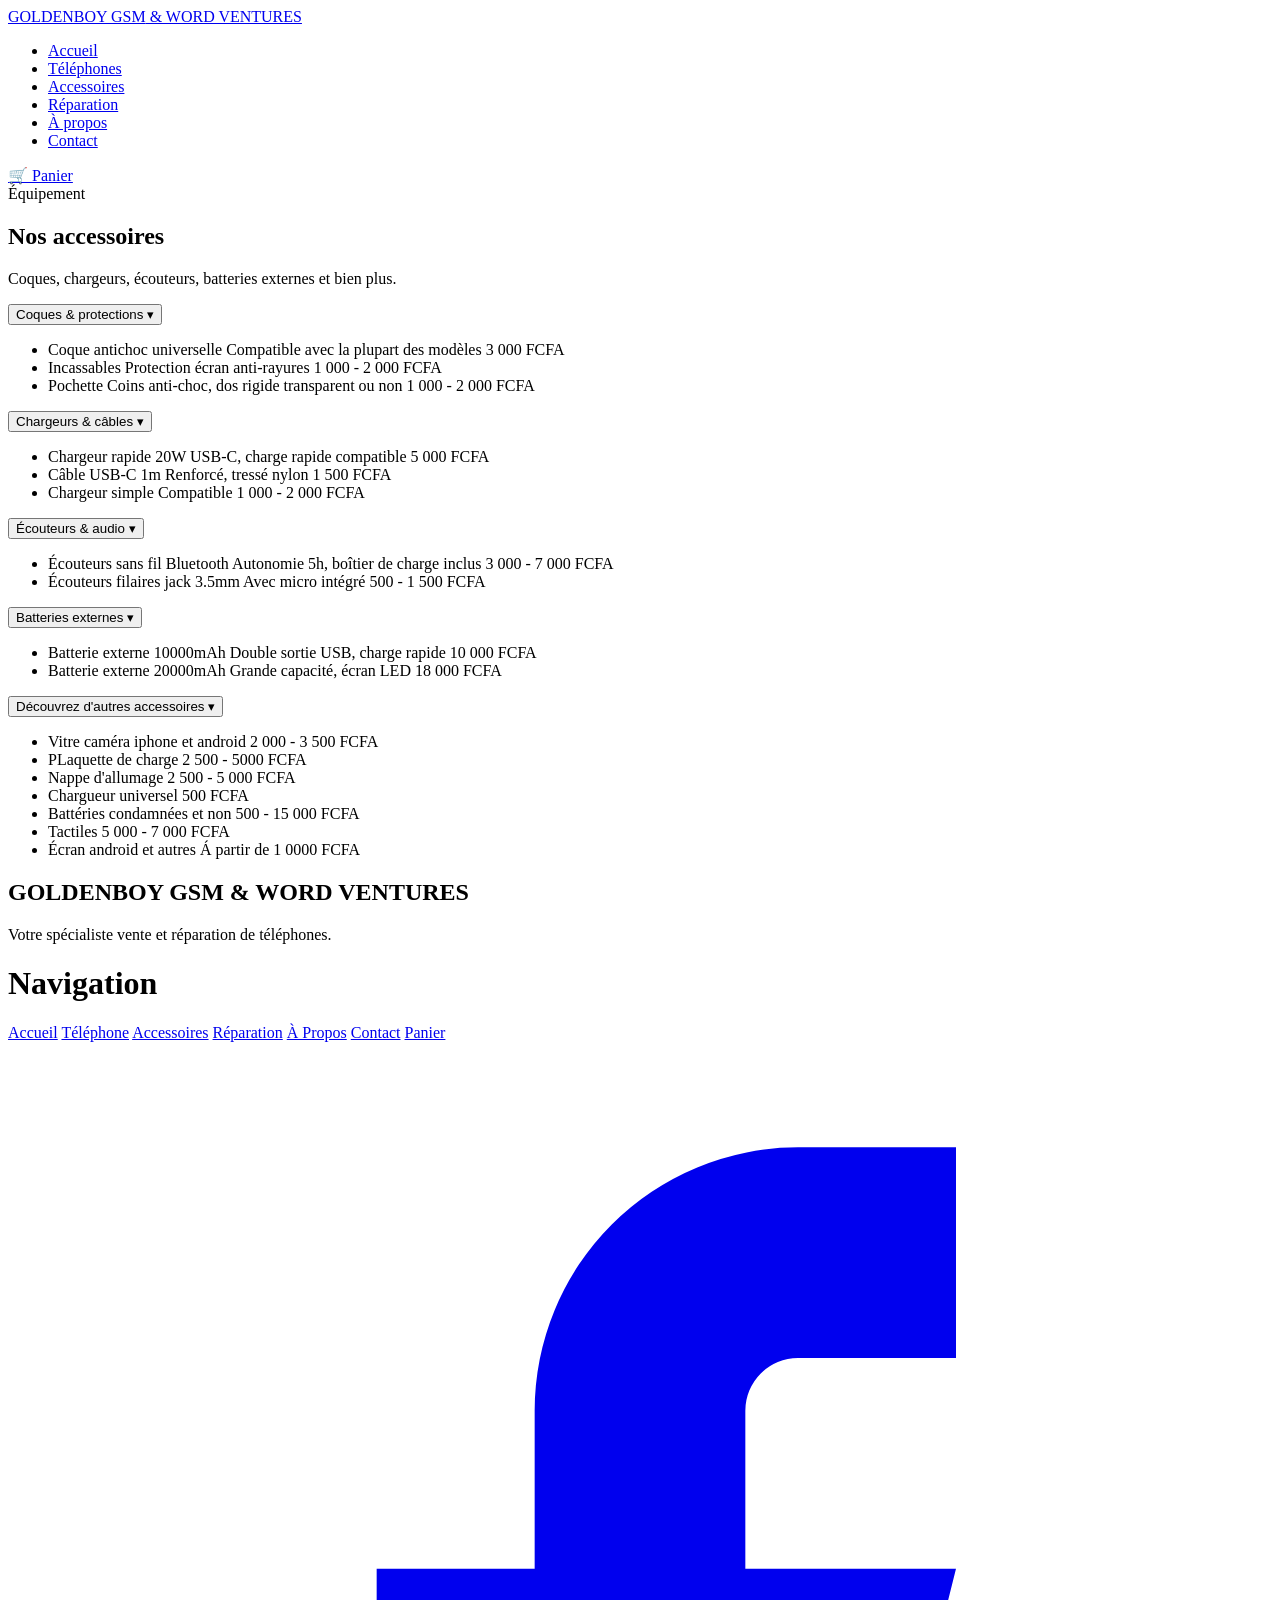
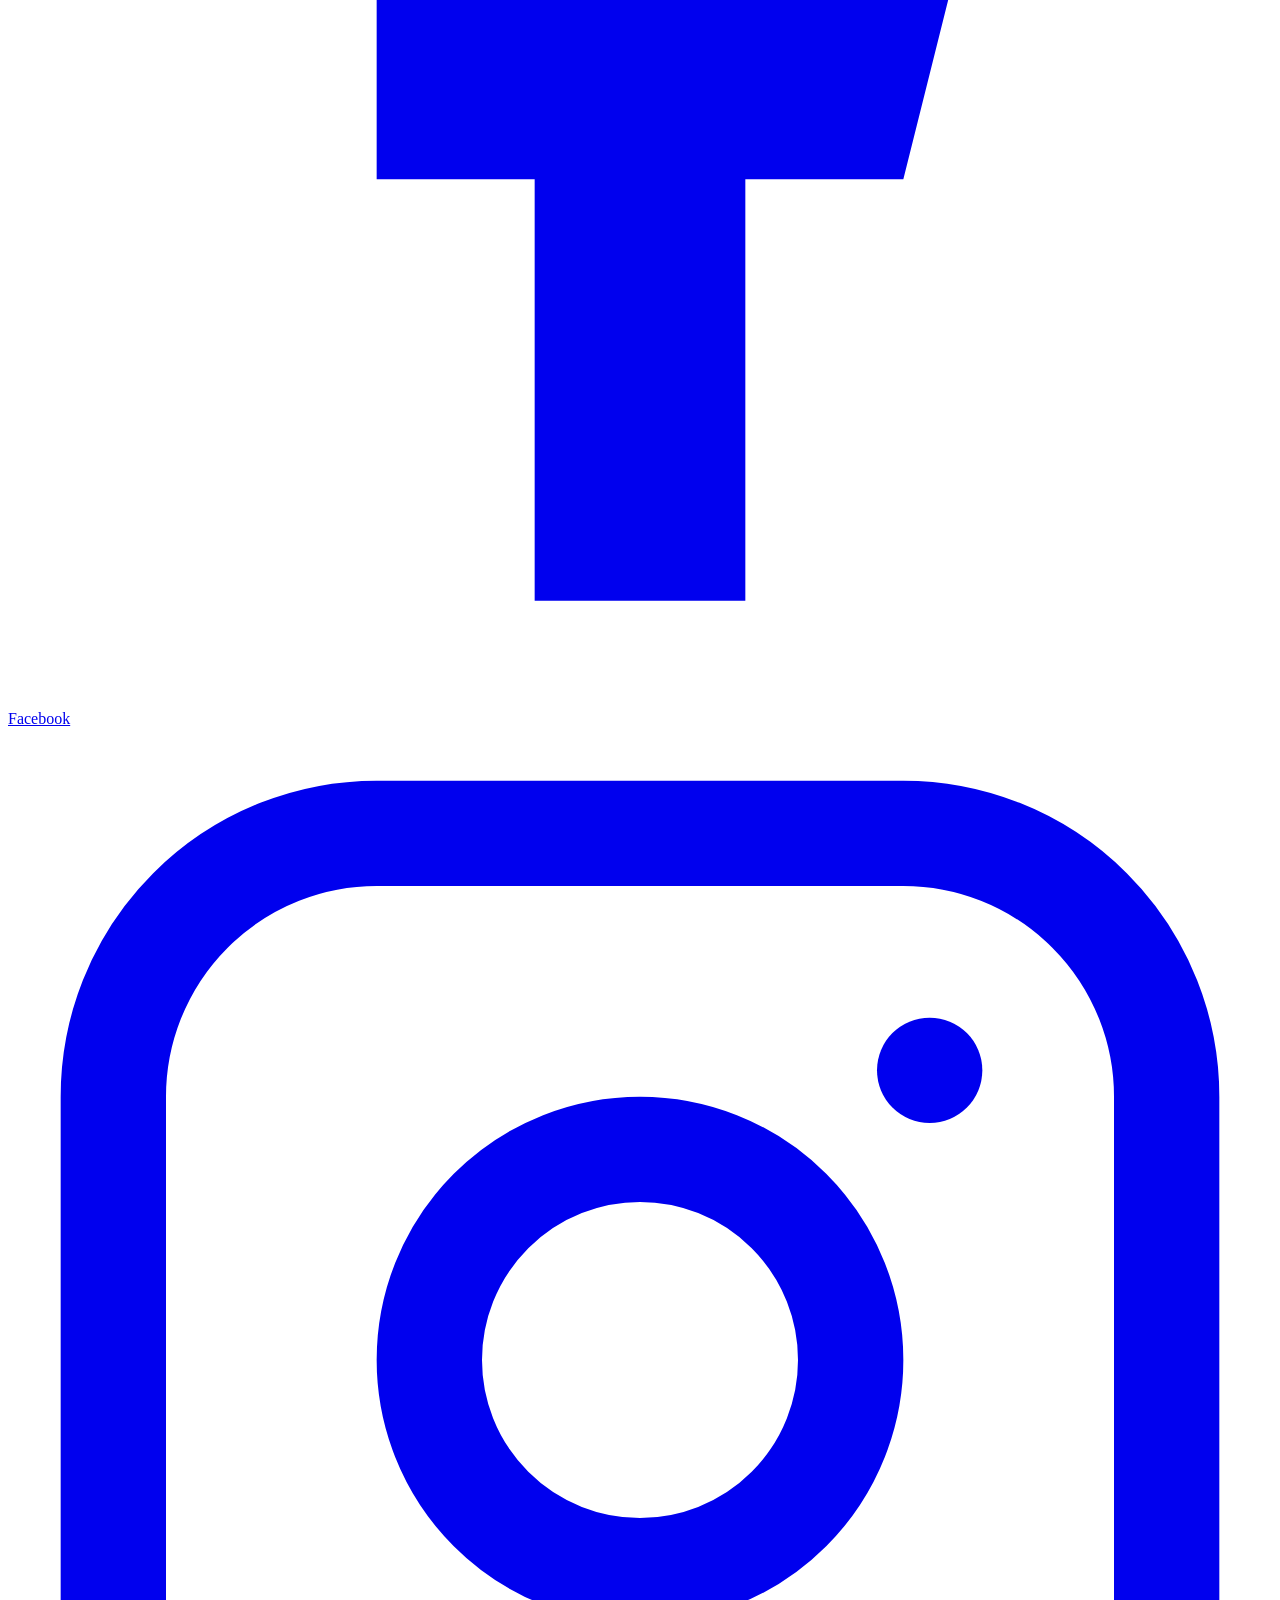
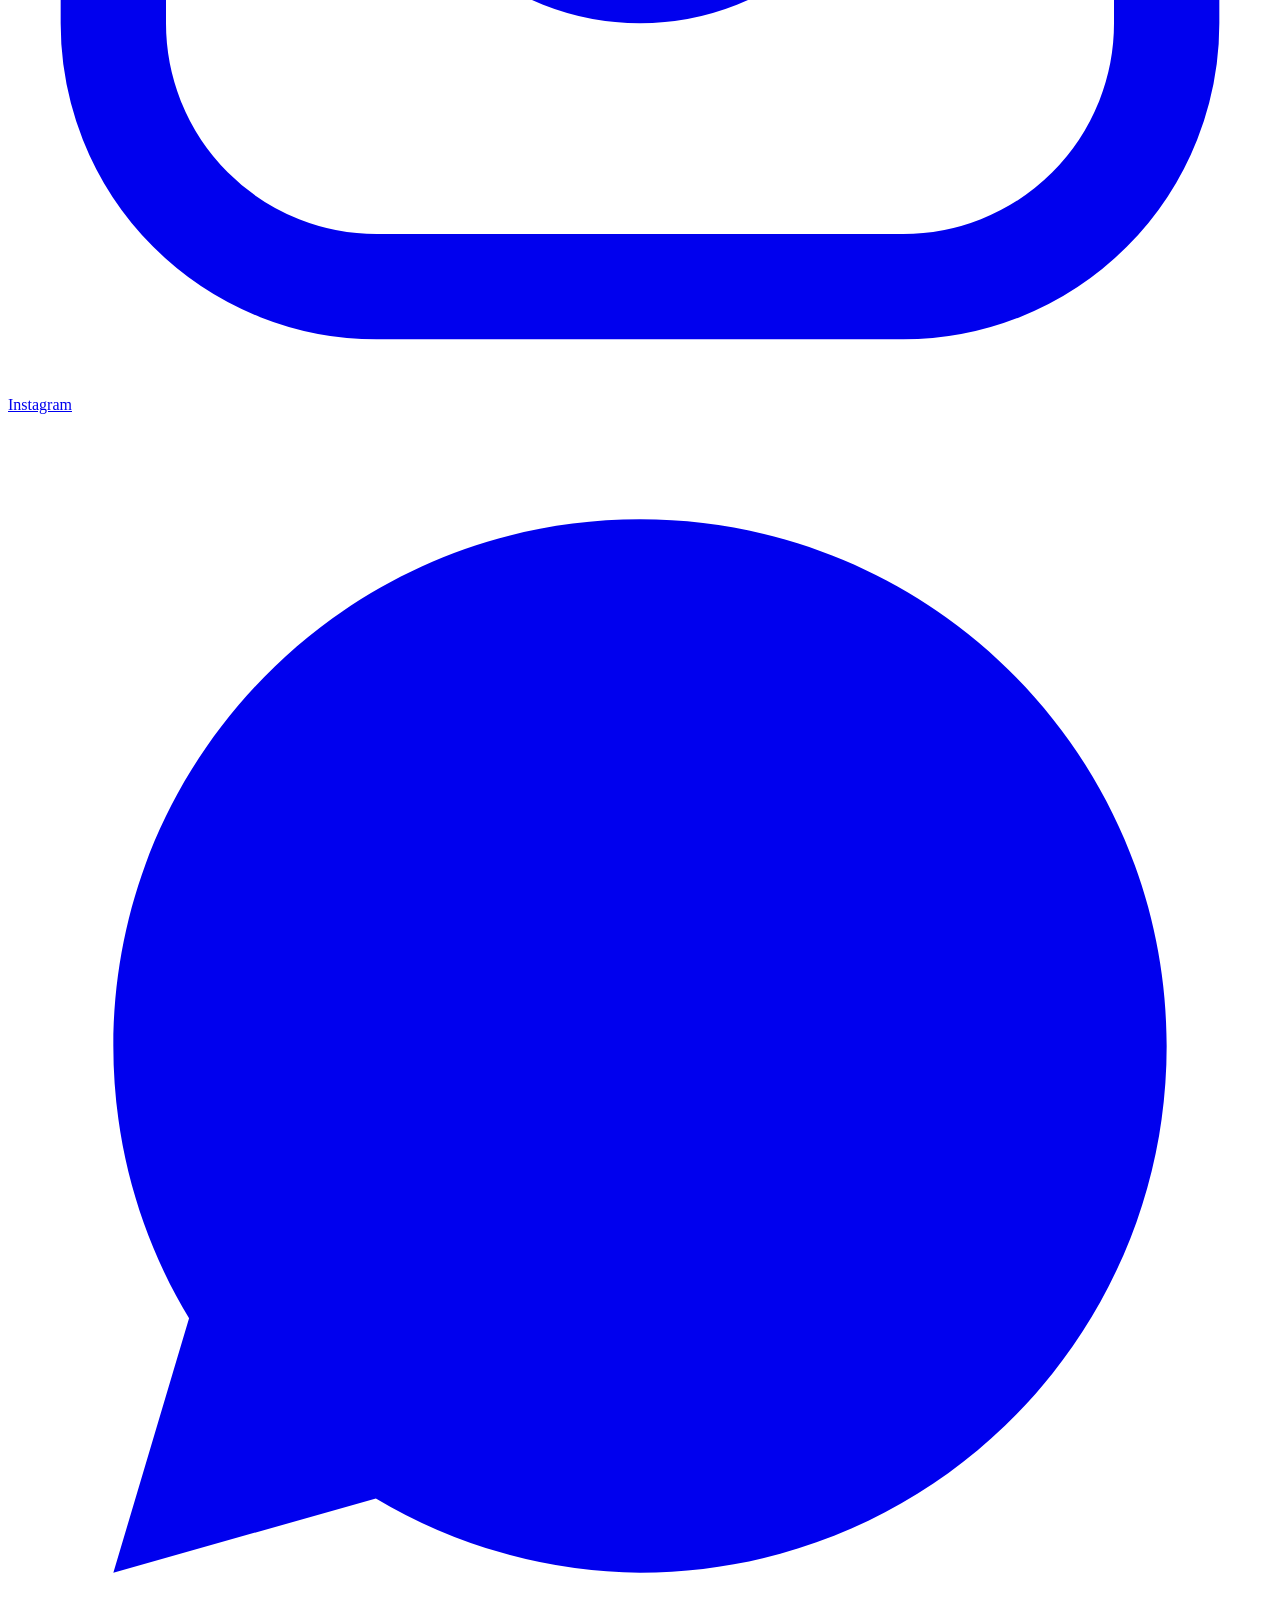
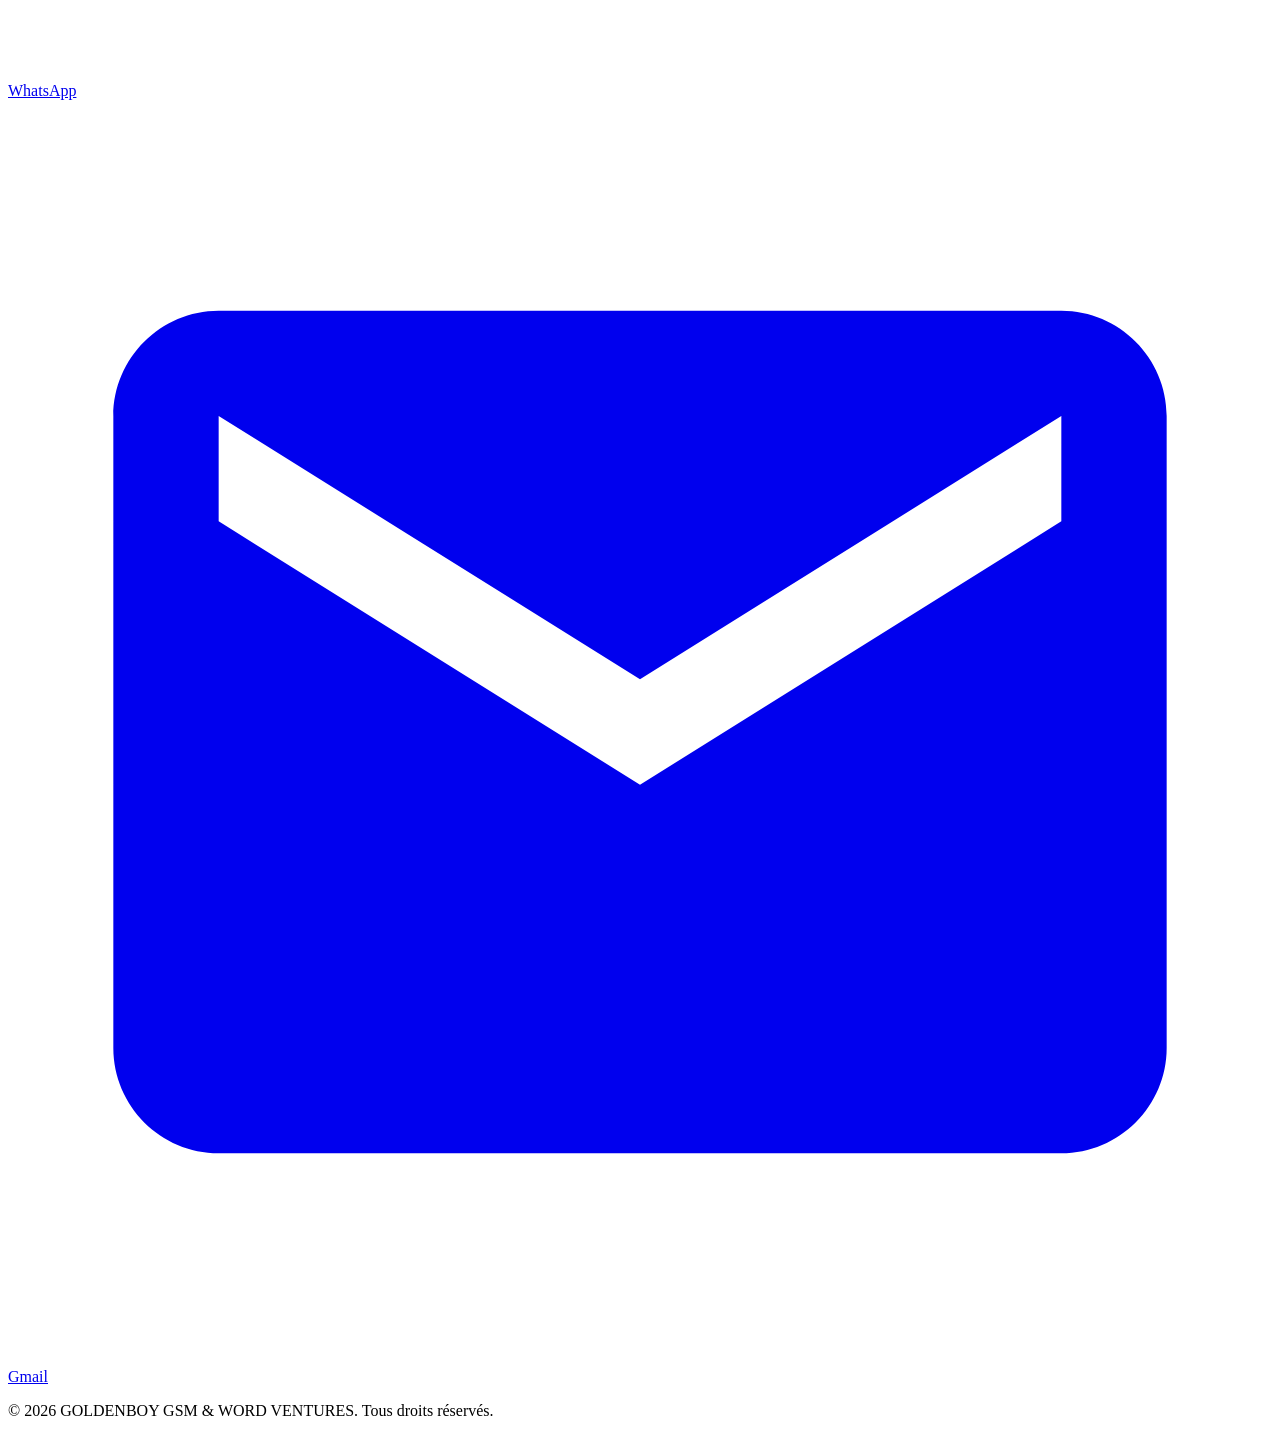
==== accessoires.html @ b76e43d2 "Add files via upload" ====
<!DOCTYPE html>
<html lang="fr">
<head>
  <meta charset="UTF-8">
  <meta name="viewport" content="width=device-width, initial-scale=1.0">
  <title>Nos accessoires - GOLDENBOY GSM & WORD VENTURES</title>
  <link rel="stylesheet" href="css/style.css">
</head>
<body>
  <header class="site-header">
    <div class="logo">
      <a href="index.html">GOLDENBOY GSM<span> & WORD VENTURES</span></a>
    </div>
    <nav class="main-nav">
      <ul>
        <li><a href="index.html">Accueil</a></li>
        <li><a href="phones.html">Téléphones</a></li>
        <li><a href="accessoires.html" class="active">Accessoires</a></li>
        <li><a href="reparation.html">Réparation</a></li>
        <li><a href="apropos.html">À propos</a></li>
        <li><a href="contact.html">Contact</a></li>
      </ul>
    </nav>
    <a href="panier.html" class="cart-link">🛒 Panier</a>
  </header>

  <main>

    <section class="page-title">
      <span class="eyebrow">Équipement</span>
      <h1>Nos accessoires</h1>
      <p>Coques, chargeurs, écouteurs, batteries externes et bien plus.</p>
    </section>
    <section class="accessory-category">
      <button class="category-toggle">
        Coques &amp; protections
        <span class="chevron">▾</span>
      </button>
      <div class="category-content">
        <ul class="accessory-list">
          <li>
            <span class="acc-name">Coque antichoc universelle</span>
            <span class="acc-desc">Compatible avec la plupart des modèles</span>
            <span class="acc-price">3 000 FCFA</span>
          </li>
          <li>
            <span class="acc-name">Incassables</span>
            <span class="acc-desc">Protection écran anti-rayures</span>
            <span class="acc-price">1 000 - 2 000 FCFA</span>
          </li>
          <li>
            <span class="acc-name">Pochette</span>
            <span class="acc-desc">Coins anti-choc, dos rigide transparent ou non</span>
            <span class="acc-price">1 000 - 2 000 FCFA</span>
          </li>
        </ul>
      </div>
    </section>

    <section class="accessory-category">
      <button class="category-toggle">
        Chargeurs &amp; câbles
        <span class="chevron">▾</span>
      </button>
      <div class="category-content">
        <ul class="accessory-list">
          <li>
            <span class="acc-name">Chargeur rapide 20W</span>
            <span class="acc-desc">USB-C, charge rapide compatible</span>
            <span class="acc-price">5 000 FCFA</span>
          </li>
          <li>
            <span class="acc-name">Câble USB-C 1m</span>
            <span class="acc-desc">Renforcé, tressé nylon</span>
            <span class="acc-price">1 500 FCFA</span>
          </li>
          <li>
            <span class="acc-name">Chargeur simple</span>
            <span class="acc-desc">Compatible</span>
            <span class="acc-price">1 000 - 2 000 FCFA</span>
          </li>
        </ul>
      </div>
    </section>

    <section class="accessory-category">
      <button class="category-toggle">
        Écouteurs &amp; audio
        <span class="chevron">▾</span>
      </button>
      <div class="category-content">
        <ul class="accessory-list">
          <li>
            <span class="acc-name">Écouteurs sans fil Bluetooth</span>
            <span class="acc-desc">Autonomie 5h, boîtier de charge inclus</span>
            <span class="acc-price">3 000 - 7 000 FCFA</span>
          </li>
          <li>
            <span class="acc-name">Écouteurs filaires jack 3.5mm</span>
            <span class="acc-desc">Avec micro intégré</span>
            <span class="acc-price">500 - 1 500 FCFA</span>
          </li>
        </ul>
      </div>
    </section>

    <section class="accessory-category">
      <button class="category-toggle">
        Batteries externes
        <span class="chevron">▾</span>
      </button>
      <div class="category-content">
        <ul class="accessory-list">
          <li>
            <span class="acc-name">Batterie externe 10000mAh</span>
            <span class="acc-desc">Double sortie USB, charge rapide</span>
            <span class="acc-price">10 000 FCFA</span>
          </li>
          <li>
            <span class="acc-name">Batterie externe 20000mAh</span>
            <span class="acc-desc">Grande capacité, écran LED</span>
            <span class="acc-price">18 000 FCFA</span>
          </li>
        </ul>
      </div>
    </section>
    
    <section class="accessory-category">
      <button class="category-toggle">
        Découvrez d'autres accessoires
        <span class="chevron">▾</span>
      </button>
      <div class="category-content">
        <ul class="accessory-list">
          <li>
            <span class="acc-name">Vitre caméra iphone et android</span>
            <span class="acc-price">2 000 - 3 500 FCFA</span>
          </li>
          <li>
            <span class="acc-name">PLaquette de charge </span>
            <span class="acc-price">2 500 - 5000 FCFA</span>
          </li>
          <li>
            <span class="acc-name">Nappe d'allumage</span>
            <span class="acc-price">2 500 - 5 000 FCFA</span>
          </li>
          <li>
            <span class="acc-name">Chargueur universel</span>
            <span class="acc-price"> 500 FCFA</span>
          </li>
          <li>
            <span class="acc-name">Battéries condamnées et  non</span>
            <span class="acc-price">500 - 15 000 FCFA</span>
          </li>
          <li>
            <span class="acc-name">Tactiles</span>
            <span class="acc-price">5 000 - 7 000 FCFA</span>
          </li>
          <li>
            <span class="acc-name">Écran android et autres</span>
            <span class="acc-price"> Á partir de 1 0000 FCFA</span>
          </li>
        </ul>
      </div>
    </section>

  </main>
<footer class="site-footer">
    <div class="footer-content">
        <div class="footer-brand">
            <h2>GOLDENBOY GSM & WORD VENTURES</h2>
            <p>Votre spécialiste vente et réparation de téléphones.</p>
        </div>
        <h1>Navigation</h1>
        <nav class="footer-nav">
            <a href="index.html">Accueil</a>
            <a href="phones.html">Téléphone</a>
            <a href="accessoires.html">Accessoires</a>
            <a href="reparation.html">Réparation</a>
            <a href="apropos.html">À Propos</a>
            <a href="contact.html">Contact</a>
            <a href="panier.html">Panier</a> 
        </nav>
        <div class="footer-social">
            <a href="https://facebook.com/profil.php?id=61578856828419" target="_blank" class="social-btn facebook" title="Facebook">
                <svg viewBox="0 0 24 24" fill="currentColor"><path d="M18 2h-3a5 5 0 0 0-5 5v3H7v4h3v8h4v-8h3l1-4h-4V7a1 1 0 0 1 1-1h3z"/></svg>
                <span>Facebook</span>
            </a>
            <a href="https://instagram.com/@ANGE906039" target="_blank" class="social-btn instagram" title="Instagram">
                <svg viewBox="0 0 24 24" fill="none" stroke="currentColor" stroke-width="2"><rect x="2" y="2" width="20" height="20" rx="5" ry="5"/><circle cx="12" cy="12" r="4"/><circle cx="17.5" cy="6.5" r="1" fill="currentColor" stroke="none"/></svg>
                <span>Instagram</span>
            </a>
            <a href="https://wa.me/2290166873347" target="_blank" class="social-btn whatsapp" title="WhatsApp">
                <svg viewBox="0 0 24 24" fill="currentColor"><path d="M17.472 14.382c-.297-.149-1.758-.867-2.03-.967-.273-.099-.471-.148-.67.15-.197.297-.767.966-.94 1.164-.173.199-.347.223-.644.075-.297-.15-1.255-.463-2.39-1.475-.883-.788-1.48-1.761-1.653-2.059-.173-.297-.018-.458.13-.606.134-.133.298-.347.446-.52.149-.174.198-.298.298-.497.099-.198.05-.371-.025-.52-.075-.149-.669-1.612-.916-2.207-.242-.579-.487-.5-.669-.51-.173-.008-.371-.01-.57-.01-.198 0-.52.074-.792.372-.272.297-1.04 1.016-1.04 2.479 0 1.462 1.065 2.875 1.213 3.074.149.198 2.096 3.2 5.077 4.487.709.306 1.262.489 1.694.625.712.227 1.36.195 1.871.118.571-.085 1.758-.719 2.006-1.413.248-.694.248-1.289.173-1.413-.074-.124-.272-.198-.57-.347zM12 2C6.477 2 2 6.477 2 12c0 1.89.525 3.66 1.438 5.168L2 22l4.985-1.41A9.956 9.956 0 0 0 12 22c5.523 0 10-4.477 10-10S17.523 2 12 2z"/></svg>
                <span>WhatsApp</span>
            </a>
            <a href="mailto:goldenboygsmwordventure@gmail.com" class="social-btn gmail" title="Gmail">
                <svg viewBox="0 0 24 24" fill="currentColor"><path d="M20 4H4c-1.1 0-2 .9-2 2v12c0 1.1.9 2 2 2h16c1.1 0 2-.9 2-2V6c0-1.1-.9-2-2-2zm0 4-8 5-8-5V6l8 5 8-5v2z"/></svg>
                <span>Gmail</span>
            </a>
          
        </div>
          <p class="copyright">&copy; 2026 GOLDENBOY GSM & WORD VENTURES. Tous droits réservés.</p>
    </div>
</footer>

<script src="js/accordeon.js">
    
    function toggleMenu() {
        const links = document.getElementById("navLinks");
        const toggle = document.getElementById("menuToggle");
        links.classList.toggle("active");
        toggle.textContent = links.classList.contains("active") ? "✕" : "☰";
    }
    function closeMenu() {
        document.getElementById("navLinks").classList.remove("active");
        document.getElementById("menuToggle").textContent = "☰";
    }

    window.addEventListener("scroll", () => {
        const navbar = document.getElementById("navbar");
        navbar.classList.toggle("scrolled", window.scrollY > 50);
    });


    document.querySelectorAll('a[href^="#"]').forEach(a => {
        a.addEventListener("click", e => {
            e.preventDefault();
            const target = document.querySelector(a.getAttribute("href"));
            if (target) target.scrollIntoView({ behavior: "smooth" });
        });
    });

    
    const observer = new IntersectionObserver((entries) => {
        entries.forEach(e => {
            if (e.isIntersecting) e.target.classList.add("visible");
        });
    }, { threshold: 0.1 });
    document.querySelectorAll(".skill-card, .project-card, .timeline-item").forEach(el => {
        observer.observe(el);
    });

    function handleSubmit(e) {
        e.preventDefault();
        document.getElementById("formSuccess").style.display = "block";
        e.target.reset();
        setTimeout(() => { document.getElementById("formSuccess").style.display = "none"; }, 4000);
    }
</script>
  <script src="js/accordeon.js"></script>
</body>
</html>
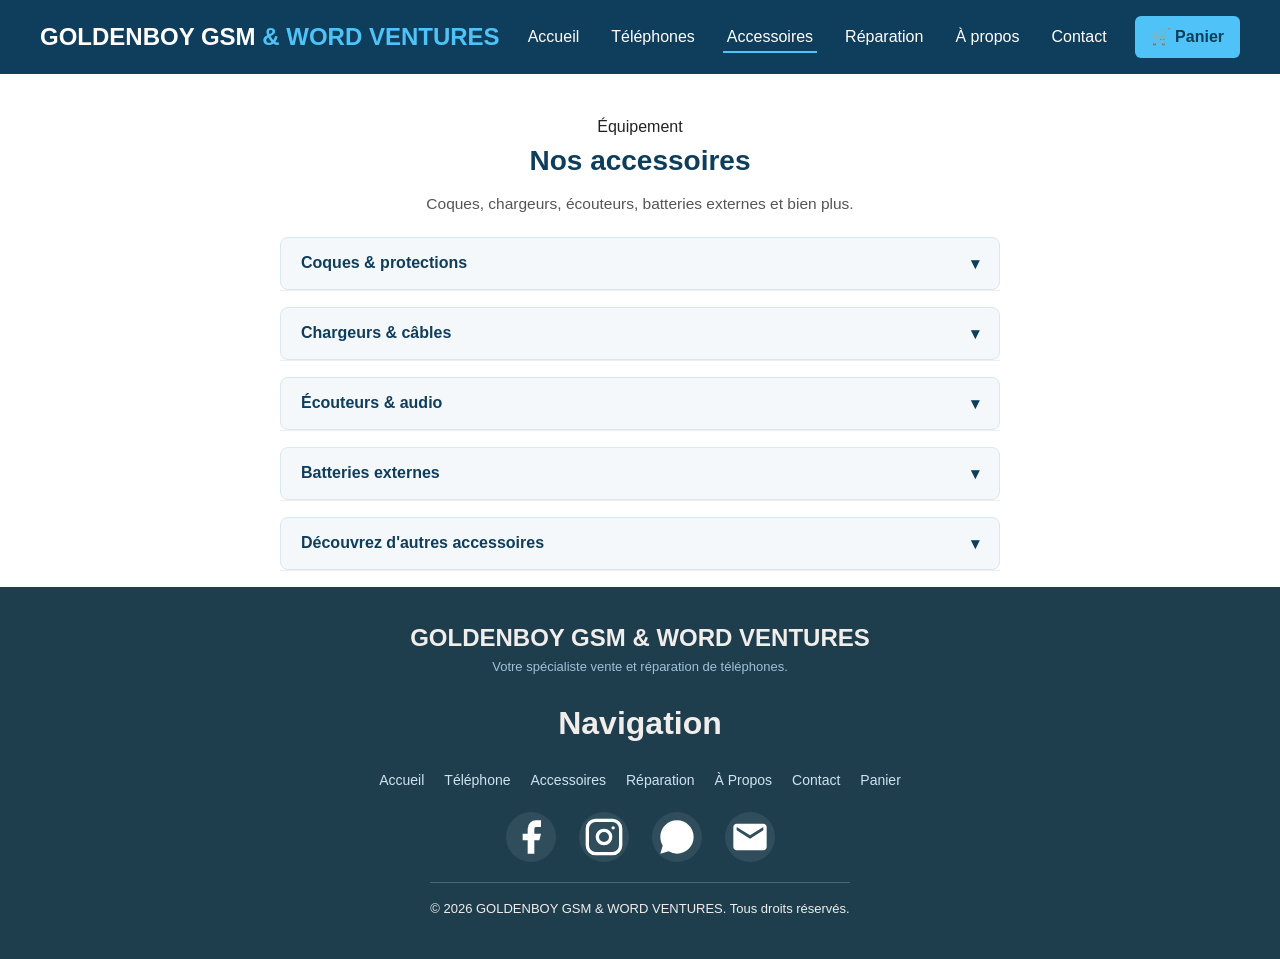
==== commit 8bbb1f1c: "Update accessoires.html" ====
--- a/accessoires.html
+++ b/accessoires.html
@@ -4,7 +4,7 @@
   <meta charset="UTF-8">
   <meta name="viewport" content="width=device-width, initial-scale=1.0">
   <title>Nos accessoires - GOLDENBOY GSM & WORD VENTURES</title>
-  <link rel="stylesheet" href="css/style.css">
+  <link rel="stylesheet" href="style.css">
 </head>
 <body>
   <header class="site-header">
--- a/style.css
+++ b/style.css
@@ -0,0 +1,1198 @@
+/* ===========================================
+   RESET DE BASE
+   On enlève les marges/paddings par défaut du navigateur
+   =========================================== */
+* {
+  margin: 0;
+  padding: 0;
+  box-sizing: border-box; /* le padding ne s'ajoute plus à la largeur */
+}
+
+body {
+  font-family: 'Segoe UI', Arial, sans-serif;
+  color: #222;
+  line-height: 1.6;
+}
+
+a {
+  text-decoration: none;
+  color: inherit;
+}
+
+ul {
+  list-style: none;
+}
+
+/* ===========================================
+   HEADER + NAVIGATION
+   =========================================== */
+.site-header {
+  display: flex;
+  align-items: center;
+  justify-content: space-between;
+  padding: 16px 40px;
+  background-color: #0f3d5c;
+  color: #fff;
+  flex-wrap: wrap;
+}
+
+.logo a {
+  font-size: 24px;
+  font-weight: bold;
+  color: #fff;
+}
+
+.logo span {
+  color: #4fc3f7;
+}
+
+.main-nav ul {
+  display: flex;
+  gap: 24px;
+}
+
+.main-nav a {
+  font-weight: 500;
+  padding: 6px 4px;
+  border-bottom: 2px solid transparent;
+  transition: border-color 0.2s;
+}
+
+.main-nav a:hover,
+.main-nav a.active {
+  border-bottom: 2px solid #4fc3f7;
+}
+
+.cart-link {
+  font-weight: bold;
+  background-color: #4fc3f7;
+  color: #0f3d5c;
+  padding: 8px 16px;
+  border-radius: 6px;
+}
+
+/* ===========================================
+   HERO (bannière d'accueil)
+   =========================================== */
+.hero {
+  display: flex;
+  align-items: center;
+  gap: 40px;
+  padding: 60px 40px;
+  background-color: #f4f8fb;
+}
+
+.hero-text {
+  flex: 1;
+}
+
+.hero-text h1 {
+  font-size: 32px;
+  margin-bottom: 16px;
+  color: #0f3d5c;
+}
+
+.hero-text p {
+  margin-bottom: 24px;
+  color: #444;
+}
+
+.hero-buttons {
+  display: flex;
+  gap: 16px;
+}
+
+.btn {
+  display: inline-block;
+  padding: 12px 24px;
+  border-radius: 6px;
+  font-weight: bold;
+  transition: opacity 0.2s;
+}
+
+.btn:hover {
+  opacity: 0.85;
+}
+
+.btn-primary {
+  background-color: #0f3d5c;
+  color: #fff;
+}
+
+.btn-secondary {
+  background-color: #fff;
+  color: #0f3d5c;
+  border: 2px solid #0f3d5c;
+}
+
+.hero-image {
+  flex: 1;
+  height: 260px;
+}
+.diagnostic-card {
+  width: 100%;
+  max-width: 340px;
+  background-color: var(--paper);
+  border-radius: var(--radius);
+  overflow: hidden;
+  box-shadow: 0 24px 60px -20px rgba(0, 0, 0, 0.5);
+}
+
+.diagnostic-card-header {
+  display: flex;
+  align-items: center;
+  gap: 8px;
+  padding: 14px 18px;
+  background-color: #eceae4;
+  border-bottom: 1px solid var(--line);
+}
+
+.dc-dot {
+  width: 8px;
+  height: 8px;
+  border-radius: 50%;
+  background-color: #cfccc3;
+}
+
+.dc-title {
+  margin-left: 6px;
+  font-family: var(--font-mono);
+  font-size: 11px;
+  letter-spacing: 0.1em;
+  color: var(--slate);
+}
+
+.diagnostic-scan {
+  position: relative;
+  height: 64px;
+  background: repeating-linear-gradient(
+    90deg,
+    #f0efe9,
+    #f0efe9 3px,
+    #e7e5dd 3px,
+    #e7e5dd 4px
+  );
+  overflow: hidden;
+}
+
+.scan-line {
+  position: absolute;
+  top: 0;
+  left: 0;
+  width: 2px;
+  height: 100%;
+  background-color: var(--teal);
+  box-shadow: 0 0 12px 2px rgba(20, 184, 166, 0.6);
+  animation: scan 2.8s linear infinite;
+}
+
+@keyframes scan {
+  0% { left: 0; }
+  50% { left: calc(100% - 2px); }
+  100% { left: 0; }
+}
+
+.diagnostic-rows {
+  padding: 16px 18px;
+}
+
+.diagnostic-rows li {
+  display: flex;
+  justify-content: space-between;
+  align-items: center;
+  padding: 9px 0;
+  border-bottom: 1px dashed var(--line);
+  font-size: 14px;
+  color: var(--ink);
+}
+
+.diagnostic-rows li:last-child {
+  border-bottom: none;
+}
+
+.dc-status {
+  font-family: var(--font-mono);
+  font-size: 11.5px;
+  font-weight: 500;
+  padding: 3px 9px;
+  border-radius: 999px;
+}
+
+.dc-status.ok {
+  background-color: rgba(30, 143, 111, 0.12);
+  color: var(--success);
+}
+
+.dc-status.warn {
+  background-color: rgba(201, 118, 46, 0.14);
+  color: var(--copper-dark);
+}
+
+.diagnostic-footer {
+  display: flex;
+  justify-content: space-between;
+  align-items: center;
+  padding: 12px 18px;
+  border-top: 1px dashed var(--line);
+  background-color: #fbfaf7;
+}
+
+.diagnostic-footer span:first-child {
+  font-family: var(--font-mono);
+  font-size: 10px;
+  letter-spacing: 0.1em;
+  color: var(--slate-light);
+}
+
+.dc-mono {
+  font-family: var(--font-mono);
+  font-size: 12px;
+  color: var(--ink);
+}
+
+/* Placeholder générique pour les images pas encore ajoutées */
+.placeholder {
+  background-color: #dbe7ee;
+  color: #6b8595;
+  display: flex;
+  align-items: center;
+  justify-content: center;
+  font-style: italic;
+  border-radius: 8px;
+}
+
+/* ===========================================
+   TITRE DE PAGE
+   =========================================== */
+.page-title {
+  text-align: center;
+  padding: 56px 40px 28px;
+}
+
+.page-title h1 {
+  font-size: 32px;
+  margin-bottom: 10px;
+}
+
+.page-title p {
+  color: var(--slate);
+  font-size: 15.5px;
+}
+
+/* ===========================================
+   SERVICES
+   =========================================== */
+.services {
+  padding: 60px 40px;
+  text-align: center;
+}
+
+.services h2,
+.featured h2 {
+  font-size: 26px;
+  margin-bottom: 32px;
+  color: #0f3d5c;
+}
+
+.services-grid {
+  display: grid;
+  grid-template-columns: repeat(3, 1fr);
+  gap: 24px;
+}
+
+.service-card {
+  background-color: #fff;
+  border: 1px solid #e0e0e0;
+  border-radius: 10px;
+  padding: 32px 20px;
+}
+
+.service-icon {
+  font-size: 36px;
+  margin-bottom: 12px;
+}
+
+.service-card h3 {
+  margin-bottom: 8px;
+  color: #0f3d5c;
+}
+
+/* ===========================================
+   PRODUITS PHARES
+   =========================================== */
+.featured {
+  padding: 60px 40px;
+  background-color: #f4f8fb;
+  text-align: center;
+}
+
+.products-grid {
+  display: grid;
+  grid-template-columns: repeat(3, 1fr);
+  gap: 50px;
+}
+
+.product-card {
+  background-color: #fff;
+  border-radius: 10px;
+  overflow: hidden;
+  border: 2px solid #cfdefa;
+  text-align: left;
+}
+.product-image {
+  position: relative;
+  width: 100%;
+  height: 50px;
+  overflow: hidden;
+}
+
+.produit-image {
+  position: absolute;
+  top: 0;
+  left: 0;
+  width: 100%;
+  height: 100%;
+  object-fit: cover;
+  object-position: center;
+  display: block;
+}
+
+.product-card h3 {
+  padding: 12px 16px 4px;
+  font-size: 16px;
+  color: #0f3d5c;
+}
+
+.product-card .price {
+  padding: 0 16px 16px;
+  font-weight: bold;
+  color: #d85a30;
+}
+
+/* ===========================================
+   FILTRES (page boutique)
+   =========================================== */
+.filters {
+  display: flex;
+  justify-content: center;
+  gap: 10px;
+  padding: 0 40px 40px;
+  flex-wrap: wrap;
+}
+
+.filter-btn {
+  padding: 9px 20px;
+  border: 1.5px solid var(--line);
+  background-color: var(--paper);
+  color: var(--slate);
+  border-radius: 999px;
+  font-family: var(--font-body);
+  font-size: 13.5px;
+  font-weight: 500;
+  cursor: pointer;
+  transition: background-color 0.2s, color 0.2s, border-color 0.2s;
+}
+
+.filter-btn:hover {
+  border-color: var(--teal);
+  color: var(--ink);
+}
+
+.filter-btn.active {
+  background-color: var(--ink);
+  border-color: var(--ink);
+  color: #fff;
+}
+
+.page-products {
+  padding: 0 48px 72px;
+}
+
+.category-tag {
+  display: inline-block;
+  margin: 14px 18px 0;
+  font-family: var(--font-mono);
+  font-size: 11px;
+  letter-spacing: 0.04em;
+  color: var(--teal-dark);
+  background-color: rgba(20, 184, 166, 0.1);
+  padding: 3px 10px;
+  border-radius: 999px;
+}
+
+/* ===========================================
+   FOOTER (horizontal, une seule ligne)
+   =========================================== */
+   .site-footer {
+  background-color: #1e3e4e;
+  color: #f1edeb;
+  padding: 32px 40px 20px;
+}
+
+.footer-content {
+  display: flex;
+  flex-direction: column;
+  align-items: center;
+  text-align: center;
+  gap: 20px;
+  padding-bottom: 20px;
+}
+
+.footer-brand h4 {
+  color: #f1e9e9;
+  font-size: 18px;
+  margin-bottom: 4px;
+}
+
+.footer-brand p {
+  font-size: 13px;
+  color: #9fc1d6;
+}
+
+.footer-nav {
+  display: flex;
+  justify-content: center;
+  gap: 20px;
+  flex-wrap: wrap;
+}
+
+.footer-nav a {
+  font-size: 14px;
+  color: #cfe3ee;
+  transition: color 0.2s;
+}
+
+.footer-nav a:hover {
+  color: #4fc3f7;
+}
+
+.footer-social {
+  display: flex;
+  justify-content: center;
+  gap: 23px;
+}
+
+.footer-social a {
+  width: 50px;
+  height: 50px;
+  display: flex;
+  align-items: center;
+  justify-content: center;
+  background-color: rgba(255, 255, 255, 0.08);
+  border-radius: 50%;
+  color: #fff;
+  font-size: 20px;
+  transition: background-color 0.2s, color 0.2s;
+}
+
+.footer-social a:hover {
+  background-color: #4fc3f7;
+  color: #0f3d5c;
+}
+
+.footer-social a svg {
+  width: 40px;
+  height: 40px;
+}
+
+.footer-social a span {
+  position: absolute;
+  width: 1px;
+  height: 1px;
+  overflow: hidden;
+  clip: rect(0, 0, 0, 0);
+}
+
+.copyright {
+  text-align: center;
+  font-size: 13px;
+  border-top: 1px solid rgba(255, 255, 255, 0.2);
+  padding-top: 16px;
+}
+
+/* ===========================================
+   RESPONSIVE
+   =========================================== */
+@media (max-width: 768px) {
+  .site-header {
+    flex-direction: column;
+    gap: 14px;
+    padding: 18px 24px;
+  }
+  .logo {
+    width: 100%;
+    text-align: center;
+  }
+
+  .main-nav ul {
+    flex-wrap: wrap;
+    justify-content: center;
+    gap: 14px;
+  }
+
+  .hero {
+    flex-direction: column;
+    padding: 56px 24px;
+    text-align: center;
+  }
+
+  .hero-text h1 {
+    max-width: none;
+    font-size: 30px;
+  }
+
+  .hero-text p {
+    max-width: none;
+    margin-left: auto;
+    margin-right: auto;
+  }
+
+  .hero-buttons {
+    justify-content: center;
+  }
+
+  .services, .featured, .tarifs, .comment-ca-marche,
+  .rdv-form-section, .commande-section, .valeurs, .temoignages {
+    padding-left: 24px;
+    padding-right: 24px;
+  }
+
+  .services-grid,
+  .products-grid,
+  .page-products,
+  .temoignages-grid {
+    grid-template-columns: 1fr;
+  }
+
+  .apropos-presentation,
+  .contact-section {
+    flex-direction: column;
+    padding-left: 24px;
+    padding-right: 24px;
+  }
+
+  .accessory-category,
+  .panier-section {
+    padding-left: 24px;
+    padding-right: 24px;
+  }
+}
+
+.product-image {
+  height: 160px;
+}
+
+/* ===========================================
+   TITRE DE PAGE (boutique, réparation, etc.)
+   =========================================== */
+.page-title {
+  text-align: center;
+  padding: 40px 40px 20px;
+}
+
+.page-title h1 {
+  color: #0f3d5c;
+  font-size: 28px;
+  margin-bottom: 8px;
+}
+
+.page-title p {
+  color: #555;
+}
+
+/* ===========================================
+   FILTRES (page boutique)
+   =========================================== */
+.filters {
+  display: flex;
+  justify-content: center;
+  gap: 12px;
+  padding: 0 40px 30px;
+  flex-wrap: wrap;
+}
+
+.filter-btn {
+  padding: 8px 20px;
+  border: 2px solid #0f3d5c;
+  background-color: #fff;
+  color: #0f3d5c;
+  border-radius: 20px;
+  font-weight: 500;
+  cursor: pointer;
+  transition: background-color 0.2s, color 0.2s;
+}
+
+.filter-btn:hover {
+  background-color: #dbe7ee;
+}
+
+.filter-btn.active {
+  background-color: #0f3d5c;
+  color: #fff;
+}
+
+/* ===========================================
+   PAGE PRODUITS (grille sur toute la largeur, 3 colonnes)
+   =========================================== */
+.page-products {
+  padding: 0 40px 60px;
+  grid-template-columns: repeat(3, 1fr);
+}
+
+.category-tag {
+  display: inline-block;
+  margin: 6px 16px 0;
+  font-size: 12px;
+  color: #0f6e56;
+  background-color: #e1f5ee;
+  padding: 2px 10px;
+  border-radius: 12px;
+}
+
+.btn-small {
+  margin: 12px 16px 16px;
+  padding: 8px 16px;
+  font-size: 14px;
+  border: none;
+  cursor: pointer;
+}
+
+/* ===========================================
+   RESPONSIVE : écrans plus petits (tablette/mobile)
+   =========================================== */
+@media (max-width: 768px) {
+  .site-header {
+    flex-direction: column;
+    gap: 12px;
+  }
+
+  .main-nav ul {
+    flex-wrap: wrap;
+    justify-content: center;
+    gap: 12px;
+  }
+
+  .hero {
+    flex-direction: column;
+  }
+
+  .services-grid,
+  .products-grid,
+  .page-products {
+    grid-template-columns: 1fr;
+  }
+
+}
+
+/* ===========================================
+   ACCORDÉON (page accessoires)
+   =========================================== */
+.accessory-category {
+  max-width: 800px;
+  margin: 0 auto 16px;
+  padding: 0 40px;
+}
+
+.category-toggle {
+  width: 100%;
+  display: flex;
+  justify-content: space-between;
+  align-items: center;
+  padding: 16px 20px;
+  background-color: #f4f8fb;
+  border: 1px solid #dbe7ee;
+  border-radius: 8px;
+  font-size: 16px;
+  font-weight: bold;
+  color: #0f3d5c;
+  cursor: pointer;
+  transition: background-color 0.2s;
+}
+
+.category-toggle:hover {
+  background-color: #e5eef4;
+}
+
+.chevron {
+  transition: transform 0.2s;
+}
+
+.category-toggle.open .chevron {
+  transform: rotate(180deg);
+}
+
+/* Fermé par défaut : hauteur 0 et contenu caché */
+.category-content {
+  max-height: 0;
+  overflow: hidden;
+  transition: max-height 0.3s ease;
+  border: 1px solid #eee;
+  border-top: none;
+  border-radius: 0 0 8px 8px;
+}
+
+/* Ouvert : le JS ajoute cette classe et on laisse la place au contenu */
+.category-content.open {
+  max-height: 600px;
+}
+
+.accessory-list li {
+  display: flex;
+  flex-wrap: wrap;
+  align-items: center;
+  gap: 8px;
+  padding: 14px 20px;
+  border-bottom: 1px solid #f0f0f0;
+}
+
+.accessory-list li:last-child {
+  border-bottom: none;
+}
+
+.acc-name {
+  font-weight: bold;
+  color: #0f3d5c;
+  flex: 1 1 200px;
+}
+
+.acc-desc {
+  color: #777;
+  font-size: 14px;
+  flex: 2 1 250px;
+}
+
+.acc-price {
+  font-weight: bold;
+  color: #d85a30;
+  flex: 0 0 auto;
+}
+
+/* ===========================================
+   TABLEAU DE TARIFS
+   =========================================== */
+.tarifs {
+  padding: 20px 40px 60px;
+  text-align: center;
+}
+
+.tarifs-table {
+  width: 100%;
+  max-width: 800px;
+  margin: 0 auto;
+  border-collapse: collapse;
+}
+
+.tarifs-table th,
+.tarifs-table td {
+  border: 1px solid #dbe7ee;
+  padding: 12px 16px;
+  text-align: left;
+}
+
+.tarifs-table thead {
+  background-color: #0f3d5c;
+  color: #fff;
+}
+
+.tarifs-table tbody tr:nth-child(even) {
+  background-color: #f4f8fb;
+}
+
+.tarifs-note {
+  margin-top: 16px;
+  font-size: 13px;
+  color: #777;
+  font-style: italic;
+}
+
+/* ===========================================
+   COMMENT ÇA MARCHE (étapes)
+   =========================================== */
+.comment-ca-marche {
+  padding: 20px 40px 60px;
+  background-color: #f4f8fb;
+  text-align: center;
+}
+
+.steps-list {
+  max-width: 700px;
+  margin: 32px auto 0;
+  text-align: left;
+  list-style: none;
+}
+
+.steps-list li {
+  display: flex;
+  gap: 20px;
+  margin-bottom: 24px;
+  align-items: flex-start;
+}
+
+.step-number {
+  flex-shrink: 0;
+  width: 36px;
+  height: 36px;
+  border-radius: 50%;
+  background-color: #0f3d5c;
+  color: #fff;
+  display: flex;
+  align-items: center;
+  justify-content: center;
+  font-weight: bold;
+}
+
+.steps-list h3 {
+  color: #0f3d5c;
+  margin-bottom: 4px;
+}
+
+.steps-list p {
+  color: #555;
+  font-size: 14px;
+}
+
+/* ===========================================
+   FORMULAIRE DE RENDEZ-VOUS
+   =========================================== */
+.rdv-form-section {
+  padding: 20px 40px 60px;
+  text-align: center;
+}
+
+.rdv-form {
+  max-width: 600px;
+  margin: 32px auto 0;
+  text-align: left;
+}
+
+.form-group {
+  margin-bottom: 20px;
+}
+
+.form-group label {
+  display: block;
+  margin-bottom: 6px;
+  font-weight: 500;
+  color: #0f3d5c;
+}
+
+.form-group input,
+.form-group select,
+.form-group textarea {
+  width: 100%;
+  padding: 10px 12px;
+  border: 1px solid #ccc;
+  border-radius: 6px;
+  font-family: inherit;
+  font-size: 14px;
+}
+
+.form-group input:focus,
+.form-group select:focus,
+.form-group textarea:focus {
+  outline: none;
+  border-color: #0f3d5c;
+}
+
+.error-message {
+  display: block;
+  color: #d85a30;
+  font-size: 13px;
+  margin-top: 4px;
+  min-height: 16px;
+}
+
+.form-success {
+  margin-top: 16px;
+  color: #0f6e56;
+  font-weight: 500;
+}
+
+.page-title {
+  text-align: center;
+  padding: 40px 40px 20px;
+}
+
+/* ===========================================
+   PAGE PANIER
+   =========================================== */
+.panier-section {
+  padding: 20px 40px 40px;
+  max-width: 900px;
+  margin: 0 auto;
+}
+
+.panier-table {
+  width: 100%;
+  border-collapse: collapse;
+}
+
+.panier-table th,
+.panier-table td {
+  border-bottom: 1px solid #eee;
+  padding: 14px 12px;
+  text-align: left;
+  vertical-align: middle;
+}
+
+.panier-table thead {
+  background-color: #0f3d5c;
+  color: #fff;
+}
+
+.quantite-controle {
+  display: flex;
+  align-items: center;
+  gap: 10px;
+}
+
+.qty-btn {
+  width: 28px;
+  height: 28px;
+  border: 1px solid #ccc;
+  background-color: #fff;
+  border-radius: 6px;
+  font-weight: bold;
+  cursor: pointer;
+  font-size: 16px;
+  line-height: 1;
+}
+
+.qty-btn:hover {
+  background-color: #f4f8fb;
+}
+
+.remove-btn {
+  border: none;
+  background: none;
+  color: #d85a30;
+  cursor: pointer;
+  font-size: 16px;
+}
+
+.panier-vide-message {
+  text-align: center;
+  padding: 40px 0;
+  color: #555;
+}
+
+.panier-vide-message a {
+  color: #0f3d5c;
+  font-weight: bold;
+  text-decoration: underline;
+}
+
+.panier-total {
+  display: flex;
+  justify-content: space-between;
+  padding: 20px 12px 0;
+  font-size: 20px;
+  font-weight: bold;
+  color: #0f3d5c;
+  border-top: 2px solid #0f3d5c;
+  margin-top: 16px;
+}
+
+.commande-section {
+  padding: 20px 40px 60px;
+  text-align: center;
+  background-color: #f4f8fb;
+}
+
+/* ===========================================
+   PAGE À PROPOS
+   =========================================== */
+.apropos-presentation {
+  display: flex;
+  gap: 40px;
+  padding: 20px 40px 60px;
+  align-items: center;
+}
+.apropos-image {
+  flex: 1;
+}
+
+.apropos-image img {
+  width: 100%;
+  height: 400px;
+  object-fit: cover;
+  border-radius: 12px;
+  box-shadow: 0 8px 20px rgba(0, 0, 0, 0.15);
+}
+
+.apropos-text {
+  flex: 1;
+}
+
+.apropos-text h2 {
+  color: #0f3d5c;
+  margin-bottom: 12px;
+}
+
+.apropos-text p {
+  color: #444;
+  margin-bottom: 16px;
+}
+
+.check-list li {
+  padding: 6px 0 6px 28px;
+  position: relative;
+  color: #333;
+}
+
+.check-list li::before {
+  content: "✓";
+  position: absolute;
+  left: 0;
+  color: #0f6e56;
+  font-weight: bold;
+}
+
+.valeurs {
+  padding: 20px 40px 60px;
+  background-color: #f4f8fb;
+  text-align: center;
+}
+
+.temoignages {
+  padding: 20px 40px 60px;
+  text-align: center;
+}
+
+.temoignages-grid {
+  display: grid;
+  grid-template-columns: repeat(3, 1fr);
+  gap: 24px;
+}
+
+.temoignage-card {
+  background-color: #fff;
+  border: 1px solid #e0e0e0;
+  border-left: 4px solid #4fc3f7;
+  border-radius: 8px;
+  padding: 24px;
+  text-align: left;
+  margin: 0;
+}
+
+.temoignage-card p {
+  color: #333;
+  margin-bottom: 12px;
+  font-style: italic;
+}
+
+.temoignage-card cite {
+  font-weight: bold;
+  color: #0f3d5c;
+  font-style: normal;
+}
+
+/* ===========================================
+   PAGE CONTACT
+   =========================================== */
+.contact-section {
+  display: flex;
+  gap: 50px;
+  padding: 20px 40px 60px;
+  max-width: 1100px;
+  margin: 0 auto;
+  align-items: flex-start;
+}
+
+.contact-form {
+  flex: 1.2;
+  margin: 0;
+}
+
+.contact-infos {
+  flex: 1;
+  display: flex;
+  flex-direction: column;
+  gap: 20px;
+}
+
+.info-block h3 {
+  color: #0f3d5c;
+  font-size: 15px;
+  margin-bottom: 4px;
+}
+
+.info-block p {
+  color: #555;
+  font-size: 14px;
+}
+
+.map-placeholder {
+  height: 140px;
+}
+.map-container {
+  position: relative;
+  width: 100%;
+  overflow: hidden;
+  border-radius: 8px;
+}
+.map-container iframe {
+  display: block;
+}
+
+.social-links {
+  display: flex;
+  gap: 12px;
+}
+
+.social-links a {
+  padding: 6px 14px;
+  background-color: #0f3d5c;
+  color: #fff;
+  border-radius: 6px;
+  font-size: 13px;
+}
+
+.social-links a:hover {
+  background-color: #0a2c43;
+}
+
+/* ===========================================
+   RESPONSIVE : écrans plus petits (tablette/mobile)
+   =========================================== */
+@media (max-width: 768px) {
+  .site-header {
+    flex-direction: column;
+    gap: 12px;
+  }
+
+  .main-nav ul {
+    flex-wrap: wrap;
+    justify-content: center;
+    gap: 12px;
+  }
+
+  .hero {
+    flex-direction: column;
+  }
+
+  .services-grid,
+  .products-grid,
+  .page-products {
+    grid-template-columns: 1fr;
+  }
+
+  .apropos-presentation {
+    flex-direction: column;
+  }
+
+  .temoignages-grid {
+    grid-template-columns: 1fr;
+  }
+
+  .contact-section {
+    flex-direction: column;
+  }
+}
+.service-icon {
+ text-align: center;
+
+}
+#H{
+  text-align: center;
+}
